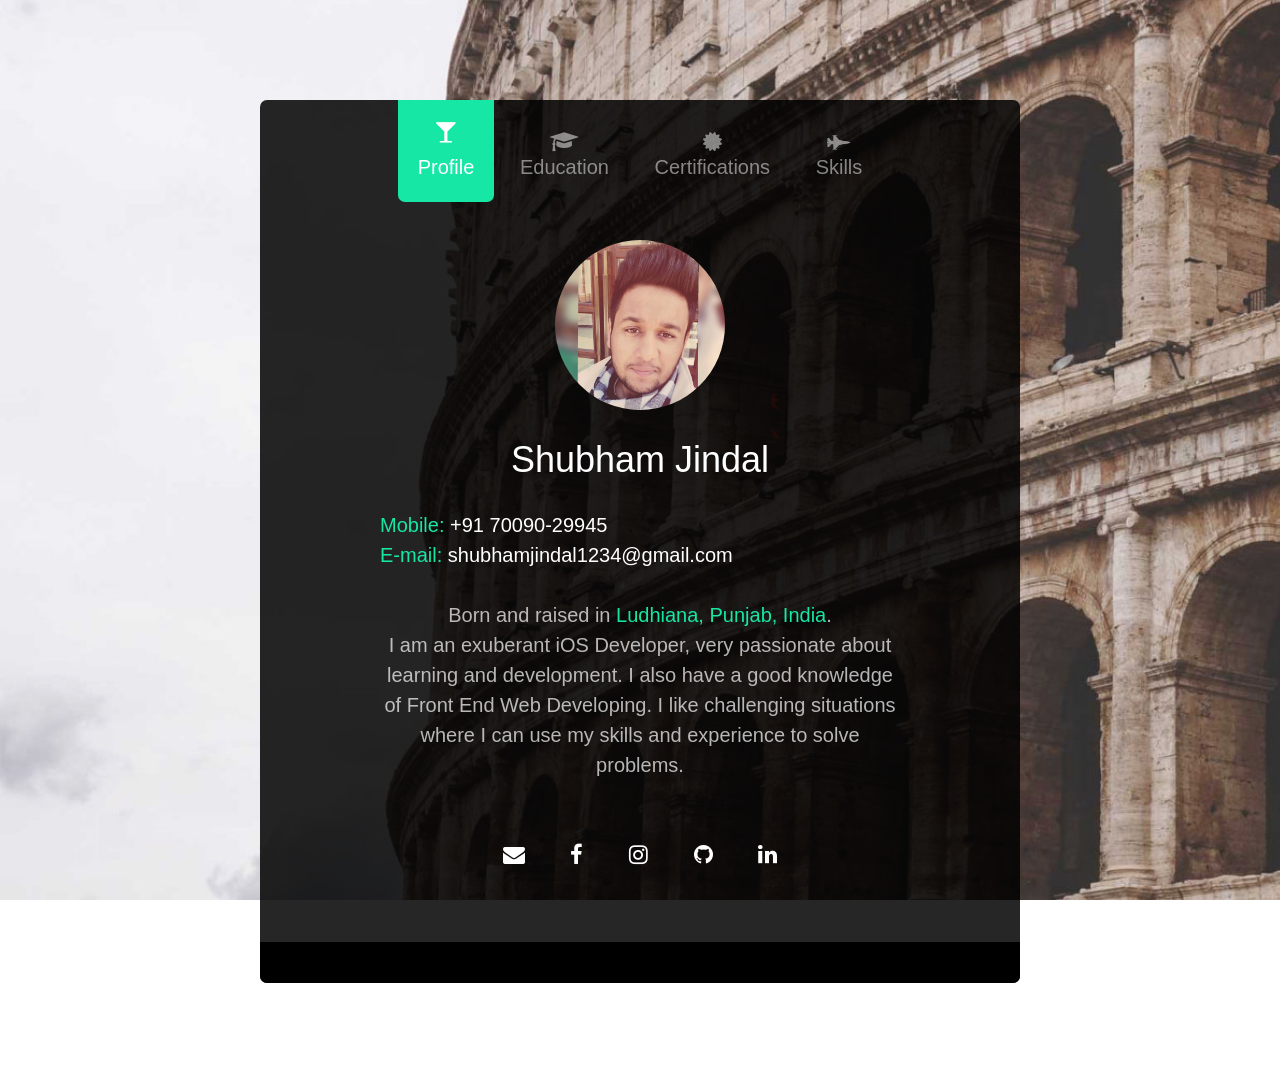
==== index.html @ 7f291a2f "resume website" ====
<!DOCTYPE html>
<!--[if lt IE 7]>      <html class="no-js lt-ie9 lt-ie8 lt-ie7"> <![endif]-->
<!--[if IE 7]>         <html class="no-js lt-ie9 lt-ie8"> <![endif]-->
<!--[if IE 8]>         <html class="no-js lt-ie9"> <![endif]-->
<!--[if gt IE 8]><!--> <html class="no-js"> <!--<![endif]-->
	<head>
	<meta charset="utf-8">
	<meta http-equiv="X-UA-Compatible" content="IE=edge">
	<title>Shubham Jindal</title>
	<meta name="viewport" content="width=device-width, initial-scale=1">
	<meta name="description" content="Free HTML5 Website Template by FreeHTML5.co" />
	<meta name="keywords" content="free html5, free template, free bootstrap, free website template, html5, css3, mobile first, responsive" />
	<meta name="author" content="FreeHTML5.co" />

  <!-- 
	//////////////////////////////////////////////////////

	FREE HTML5 TEMPLATE 
	DESIGNED & DEVELOPED by FreeHTML5.co
		
	Website: 		http://freehtml5.co/
	Email: 			info@freehtml5.co
	Twitter: 		http://twitter.com/fh5co
	Facebook: 		https://www.facebook.com/fh5co

	//////////////////////////////////////////////////////
	 -->

  	<!-- Facebook and Twitter integration -->
	<meta property="og:title" content=""/>
	<meta property="og:image" content=""/>
	<meta property="og:url" content=""/>
	<meta property="og:site_name" content=""/>
	<meta property="og:description" content=""/>
	<meta name="twitter:title" content="" />
	<meta name="twitter:image" content="" />
	<meta name="twitter:url" content="" />
	<meta name="twitter:card" content="" />

	<!-- Place favicon.ico and apple-touch-icon.png in the root directory -->
	<link rel="shortcut icon" href="favicon.ico">

	<!-- <link href='https://fonts.googleapis.com/css?family=Work+Sans:400,300,600,400italic,700' rel='stylesheet' type='text/css'> -->
	
	<!-- Animate.css -->
	<link rel="stylesheet" href="css/animate.css">
	<!-- Icomoon Icon Fonts-->
	<link rel="stylesheet" href="css/icomoon.css">
	<!-- Bootstrap  -->
	<link rel="stylesheet" href="css/bootstrap.css">
	<!-- Theme style  -->
	<link rel="stylesheet" href="css/style.css">
    <!--Icons for Programming Languages-->
    <link rel="stylesheet" href="css/devicon.min.css">

	<!-- Modernizr JS -->
	<script src="js/modernizr-2.6.2.min.js"></script>
	<!-- FOR IE9 below -->
	<!--[if lt IE 9]>
	<script src="js/respond.min.js"></script>
	<![endif]-->

	</head>
	<body style="background-image: url(images/bg_img.jpg);">
	
	<div id="fh5co-main">
		<div class="fh5co-tab-wrap">
			<ul class="fh5co-tab-menu">
				<li class="active"><a href="#" data-tab="1"><span class="icon icon-glass"></span><span class="menu-text">Profile</span></a></li>
				<li><a href="#" data-tab="2"><span class="icon icon-graduation-cap"></span><span class="menu-text">Education</span></a></li>
				<li><a href="#" data-tab="3"><span class="icon icon-certificate"></span><span class="menu-text">Certifications</span></a></li>
				<li><a href="#" data-tab="4" data-pie="yes"><span class="icon icon-fighter-jet"></span><span class="menu-text">Skills</span></a></li>
			</ul>
			<div class="fh5co-tab-content active" data-content="1">
				<div class="fh5co-content-inner text-center">
					<div class="row row-bottom-padded-sm">
						<div class="col-md-12">
							<figure>
                                <center><img src="images/profile_img.png" alt="Profile Picture" id="imgsiz" class="img-circle img-responsive" height="170" width="170"></center>
							</figure>
							<h1>Shubham Jindal</h1>
                            <p id="con"><span id="clr">Mobile:</span> +91 70090-29945<br><span id="clr">E-mail:</span> shubhamjindal1234@gmail.com</p>
							<p>Born and raised in <span id="clr">Ludhiana, Punjab, India</span>.<br>
                                I am an exuberant iOS Developer, very passionate about learning and development. I also have a good knowledge of Front End Web Developing. I like challenging situations where I can use my skills and experience to solve problems. </p>
						</div>
					</div>
                    <!--
					<div class="row">
						<div class="col-md-12 fh5co-counter">
							<div class="fh5co-number fh5co-left">10</div>
							<div class="fh5co-text">
								<h3 class="border-bottom">Years of experience in Web Design</h3>
								<p>Far far away, behind the word mountains, far from the countries.</p>
							</div>
						</div>
					</div>
-->
					<ul class="fh5co-social">
						<li><a href="mailto:shubhamjindal1234@gmail.com" target="_blank"><i class="icon-envelope"></i></a></li>
						<li><a href="#"><i class="icon-facebook"></i></a></li>
						<li><a href="https://www.instagram.com/shubham_jindal30" target="_blank"><i class="icon-instagram"></i></a></li>
						<li><a href="https://github.com/shubhamjindal30" target="_blank"><i class="icon-github"></i></a></li>
						<li><a href="https://www.linkedin.com/in/shubhamjindal30" target="_blank"><i class="icon-linkedin"></i></a></li>
					</ul>
				</div>
			</div>
			<div class="fh5co-tab-content" data-content="2">
				<div class="fh5co-content-inner">
					<div class="row">
						<div class="col-md-12">
							<br>

							<div class="fh5co-feature">
								<div class="fh5co-icon">
									<i class="icon-graduation-cap"></i>
								</div>
								<div class="fh5co-text">
                                    <h2 id="siz">2015-2019</h2>
                                    <h2 id="clr">Chitkara University</h2>
									<p id="clrr">Bachelor of Engineering in Computer Science.</p>
								</div>
							</div>

							<div class="fh5co-feature">
								<div class="fh5co-icon">
									<i class="icon-graduation-cap"></i>
								</div>
								<div class="fh5co-text">
									<h2 id="siz">2013-2015</h2>
                                    <h2 id="clr">Tagore Public School</h2>
									<p id="clrr">Class 11-12th (Non-Medical).</p>
								</div>
							</div>

							<div class="fh5co-feature">
								<div class="fh5co-icon">
									<i class="icon-graduation-cap"></i>
								</div>
								<div class="fh5co-text">
									<h2 id="siz">1999-2013</h2>
                                    <h2 id="clr">Sacred Heart Sen. Sec. School</h2>
									<p id="clrr">Upto Class 10th.</p>
								</div>
							</div>

						</div>
						
					</div>
				</div>
			</div>
			<div class="fh5co-tab-content" data-content="3">
				<div class="fh5co-content-inner">
					<div class="row">
						<div class="col-md-12">

							<p>Certifications:</p>

							<div class="fh5co-feature">
								<div class="fh5co-icon">
									<i class="icon-certificate"></i>
								</div>
								<div class="fh5co-text">
									
                                    <b><a href="http://shubhamjindal.me/Certificates/pdf/iOS-Developer.pdf" target="_blank">iOS Developer Nanodegree</a></b>
									<h2>Udacity</h2>
                                    <p id="siz">April 17, 2017</p>
                                    <p></p>
									<!--<p>Far far away, behind the word mountains, far from the countries.</p>-->
								</div>
							</div>

							<div class="fh5co-feature">
								<div class="fh5co-icon">
									<i class="icon-certificate"></i>
								</div>
								<div class="fh5co-text">
									
                                    <b><a href="http://shubhamjindal.me/Certificates/pdf/Front-End-Developer.pdf" target="_blank">Front-End Web  Developer Nanodegree</a></b>
									<h2>Udacity</h2>
                                    <p id="siz">August 21, 2017</p>
                                    <p></p>
									<!--<p>Far far away, behind the word mountains, far from the countries.</p>-->
								</div>
							</div>
                            
                            <p>Projects:</p>

							<div class="fh5co-feature">
								<div class="fh5co-icon">
									<i class="icon-list-ul"></i>
								</div>
								<div class="fh5co-text">
									<b><a href="https://github.com/shubhamjindal30/List-Maker" target="_blank">List Maker</a></b>
									<p id="proj">• An iOS application in which user can make a list of anything he wants.<br> 
• Simply click on the "+" button to add items to the list and to delete an item the user can swipe left on an item and then delete it.</p>
								</div>
							</div>
                            
                            <div class="fh5co-feature">
								<div class="fh5co-icon">
									<i class="icon-map2"></i>
								</div>
								<div class="fh5co-text">
									<b><a href="https://github.com/shubhamjindal30/Neighborhood-Map" target="_blank">Neighborhood Map</a></b>
									<p id="proj">• A project which displays my recently visited locations marked on google map.<br>
• Clicking on the location will show the name of the location and the number of likes it has received on foursquare.</p>
								</div>
							</div>

						</div>
						
					</div>
				</div>
			</div>
			<div class="fh5co-tab-content" data-content="4">
				<div class="fh5co-content-inner">
					<div class="row">
						<div class="col-md-12">
							<!--<p>Far far away, behind the word mountains, far from the countries Vokalia and Consonantia, there live the blind texts.</p>-->
						</div>
						<div class="col-md-4 col-sm-6 col-xs-12 text-center">
							<!--<div class="chart" data-percent="95"><span><strong>HTML5</strong>95%</span></div>-->
                            <div class="devicon-swift-plain-wordmark" id="swift"></div>
						</div>
						<div class="col-md-4 col-sm-6 col-xs-12 text-center">
							<!--<div class="chart" data-percent="93"><span><strong>CSS3</strong>93%</span></div>-->
                            <div class="devicon-javascript-plain" id="sizz"></div>
						</div>
						<div class="col-md-4 col-sm-6 col-xs-12 text-center">
							<!--<div class="chart" data-percent="90"><span><strong>jQuery</strong>90%</span></div>-->
                            <div class="devicon-css3-plain-wordmark colored" id="sizz"></div>
						</div>

						<div class="col-md-4 col-sm-6 col-xs-12 text-center">
							<!--<div class="chart" data-percent="89"><span><strong>PHP</strong>89%</span></div>-->
                            <div class="devicon-c-line-wordmark colored" id="sizz"></div>
						</div>
						<div class="col-md-4 col-sm-6 col-xs-12 text-center">
							<!--<div class="chart" data-percent="85"><span><strong>MySQL</strong>85%</span></div>-->
                            <div class="devicon-cplusplus-line colored" id="sizz"></div>
						</div>
						<div class="col-md-4 col-sm-6 col-xs-12 text-center">
							<!--<div class="chart" data-percent="90"><span><strong>AngularJS</strong>90%</span></div>-->
                            <div class="devicon-jquery-plain-wordmark" id="sizz"></div>
						</div>
                        <div class="col-md-4 col-sm-6 col-xs-12 text-center">
							<!--<div class="chart" data-percent="90"><span><strong>AngularJS</strong>90%</span></div>-->
                            <div class="devicon-bootstrap-plain-wordmark colored" id="sizz"></div>
						</div>
                        <div class="col-md-4 col-sm-6 col-xs-12 text-center">
							<!--<div class="chart" data-percent="90"><span><strong>AngularJS</strong>90%</span></div>-->
                            <div class="devicon-html5-plain-wordmark colored" id="sizz"></div>
						</div>
                        <div class="col-md-4 col-sm-6 col-xs-12 text-center">
							<!--<div class="chart" data-percent="90"><span><strong>AngularJS</strong>90%</span></div>-->
                            <div class="devicon-jasmine-plain-wordmark colored" id="sizz"></div>
						</div>

					</div>
				</div>
			</div>
		</div>
		<footer id="fh5co-footer">
			<div class="row">
				<div class="col-md-6 col-md-offset-3 text-center">
					<small>
                       <!-- &copy; 2018 SHUBHAM JINDAL.-->
					</small>
				</div>
			</div>
		</footer>
	</div>
	
	<!-- jQuery -->
	<script src="js/jquery.min.js"></script>
	<!-- jQuery Easing -->
	<script src="js/jquery.easing.1.3.js"></script>
	<!-- Bootstrap -->
	<script src="js/bootstrap.min.js"></script>
	<!-- Waypoints -->
	<script src="js/jquery.waypoints.min.js"></script>
	<!-- Easy PieChart -->
	<script src="js/jquery.easypiechart.min.js"></script>
	<!-- MAIN JS -->
	<script src="js/main.js"></script>

	</body>
</html>
---- css/style.css ----
@font-face {
  font-family: 'icomoon';
  src: url("../fonts/icomoon/icomoon.eot?srf3rx");
  src: url("../fonts/icomoon/icomoon.eot?srf3rx#iefix") format("embedded-opentype"), url("../fonts/icomoon/icomoon.ttf?srf3rx") format("truetype"), url("../fonts/icomoon/icomoon.woff?srf3rx") format("woff"), url("../fonts/icomoon/icomoon.svg?srf3rx#icomoon") format("svg");
  font-weight: normal;
  font-style: normal;
}
/* =======================================================
*
* 	Template Style 
*	Edit this section
*
* ======================================================= */
body {
  font-family: "Source Sans Pro", Arial, sans-serif;
  font-weight: 300;
  font-size: 20px;
  line-height: 1.5;
  color: #7f7f7f;
  color: rgba(255, 255, 255, 0.7);
  background: #fff;
  height: 100%;
  position: relative;
  background-size: cover;
  background-attachment: fixed;
  background-repeat: no-repeat;
}

#swift {
    font-size: 110px;
    align-content: center;
}

#sizz {
    align-content: center;
    font-size: 110px;
}

#clr {
    color: #17e7a4;
}

#siz {
    font-size: smaller;
}

#proj {
    font-size: smaller;
}

#clrr {
    font-size: smaller;
}

#con {
    text-align: left;
    color: white;
}

@media screen and (max-width: 768px) {
  body {
    background-position: center center;
    background-repeat: no-repeat;
  }
}

a {
  color: #17e7a4;
  -webkit-transition: 0.5s;
  -o-transition: 0.5s;
  transition: 0.5s;
}
a:hover, a:active, a:focus {
  color: #17e7a4;
  outline: none;
}

p {
  margin-bottom: 1.5em;
}

h1, h2, h3, h4, h5, h6 {
  color: #fff;
  font-family: "Source Sans Pro", Arial, sans-serif;
  font-weight: 400;
  margin: 0 0 30px 0;
}

::-webkit-selection {
  color: #fff;
  background: #17e7a4;
}

::-moz-selection {
  color: #fff;
  background: #17e7a4;
}

::selection {
  color: #fff;
  background: #17e7a4;
}

#fh5co-main {
  max-width: 760px;
  min-height: 600px;
  margin: 5em auto 5em auto;
  position: relative;
  background: rgba(0, 0, 0, 0.85);
  overflow: hidden;
  -webkit-border-radius: 7px;
  -moz-border-radius: 7px;
  -ms-border-radius: 7px;
  border-radius: 7px;
  -webkit-transition: 0.5s;
  -o-transition: 0.5s;
  transition: 0.5s;
}
@media screen and (max-width: 768px) {
  #fh5co-main {
    margin: 2em .5em 5em .5em;
  }
}

.fh5co-tab-wrap {
  position: relative;
}
.fh5co-tab-wrap .fh5co-tab-menu {
  list-style: none;
  text-align: center;
  margin-bottom: 2em;
  position: relative;
  top: -.5em;
  padding: 0;
  margin: 0;
}
@media screen and (max-width: 768px) {
  .fh5co-tab-wrap .fh5co-tab-menu {
    top: -7px;
  }
}
.fh5co-tab-wrap .fh5co-tab-menu li {
  display: -moz-inline-stack;
  display: inline-block;
  zoom: 1;
  *display: inline;
  text-align: center;
  padding: 0;
  margin: 0;
}
.fh5co-tab-wrap .fh5co-tab-menu li a {
  padding: 2em 1em 1em 1em;
  position: relative;
  color: rgba(255, 255, 255, 0.5);
  z-index: 10;
  display: -moz-inline-stack;
  display: inline-block;
  zoom: 1;
  *display: inline;
  -webkit-transition: 0.3s;
  -o-transition: 0.3s;
  transition: 0.3s;
}
.fh5co-tab-wrap .fh5co-tab-menu li a .icon {
  display: block;
  position: relative;
  font-size: 22px;
  bottom: 0;
  -webkit-transition: 0.3s;
  -o-transition: 0.3s;
  transition: 0.3s;
}
.fh5co-tab-wrap .fh5co-tab-menu li a .menu-text {
  display: block;
  -webkit-transition: 0.5s;
  -o-transition: 0.5s;
  transition: 0.5s;
}
@media screen and (max-width: 768px) {
  .fh5co-tab-wrap .fh5co-tab-menu li a .menu-text {
    display: none;
  }
}
@media screen and (max-width: 768px) {
  .fh5co-tab-wrap .fh5co-tab-menu li a {
    padding: 1em .5em .5em .5em;
  }
}
.fh5co-tab-wrap .fh5co-tab-menu li a:after {
  position: absolute;
  content: "";
  height: 0;
  background: #17e7a4;
  z-index: -1;
  top: 0;
  left: 0;
  width: 100%;
  -webkit-transition: all 0.5s cubic-bezier(0.175, 0.885, 0.32, 1.275);
  -moz-transition: all 0.5s cubic-bezier(0.175, 0.885, 0.32, 1.275);
  -ms-transition: all 0.5s cubic-bezier(0.175, 0.885, 0.32, 1.275);
  -o-transition: all 0.5s cubic-bezier(0.175, 0.885, 0.32, 1.275);
  transition: all 0.5s cubic-bezier(0.175, 0.885, 0.32, 1.275);
  -webkit-border-radius: 7px;
  -moz-border-radius: 7px;
  -ms-border-radius: 7px;
  border-radius: 7px;
}
.fh5co-tab-wrap .fh5co-tab-menu li a:hover {
  color: #fff;
  text-decoration: none;
}
.fh5co-tab-wrap .fh5co-tab-menu li a:hover .icon {
  bottom: 10px;
}
@media screen and (max-width: 768px) {
  .fh5co-tab-wrap .fh5co-tab-menu li a:hover .icon {
    bottom: 0px;
  }
}
.fh5co-tab-wrap .fh5co-tab-menu li a:hover:after {
  height: 100%;
}
.fh5co-tab-wrap .fh5co-tab-menu li.active .icon {
  bottom: 10px;
}
@media screen and (max-width: 768px) {
  .fh5co-tab-wrap .fh5co-tab-menu li.active .icon {
    bottom: 0px;
  }
}
.fh5co-tab-wrap .fh5co-tab-menu li.active > a {
  color: #fff;
  text-decoration: none;
}
.fh5co-tab-wrap .fh5co-tab-menu li.active > a:after {
  height: 100%;
}
.fh5co-tab-wrap .fh5co-tab-content {
  padding-left: 4em;
  padding-right: 4em;
  position: absolute;
  top: 0;
  opacity: 0;
  visibility: hidden;
  width: 100%;
}
@media screen and (max-width: 768px) {
  .fh5co-tab-wrap .fh5co-tab-content {
    padding-left: .5em;
    padding-right: .5em;
  }
}
.fh5co-tab-wrap .fh5co-tab-content.active {
  opacity: 1;
  visibility: visible;
}
.fh5co-tab-wrap .fh5co-tab-content .fh5co-content-inner {
  padding: 7em 2em 5em 2em;
  float: left;
  width: 100%;
  position: relative;
}
@media screen and (max-width: 768px) {
  .fh5co-tab-wrap .fh5co-tab-content .fh5co-content-inner {
    padding: 4em .5em 5em .5em;
  }
}

figure {
  margin-bottom: 1.5em;
}

.fh5co-counter .fh5co-number {
  font-size: 100px;
  color: #17e7a4;
  font-weight: 400;
  margin: 0;
  padding: 0;
  line-height: .7;
}
.fh5co-counter .fh5co-number.fh5co-left {
  float: left;
  width: 30%;
}
@media screen and (max-width: 768px) {
  .fh5co-counter .fh5co-number.fh5co-left {
    width: 100%;
    line-height: 1.2;
  }
}
.fh5co-counter .fh5co-text {
  float: right;
  text-align: left;
  width: 70%;
}
@media screen and (max-width: 768px) {
  .fh5co-counter .fh5co-text {
    width: 100%;
    text-align: center;
  }
}
.fh5co-counter .fh5co-text h3 {
  margin: 0;
  padding: 0;
  position: relative;
}
.fh5co-counter .fh5co-text h3.border-bottom:after {
  content: "";
  width: 50px;
}

.fh5co-social {
  padding: 0;
  margin: 0;
  text-align: center;
}
.fh5co-social li {
  padding: 0;
  margin: 0;
  list-style: none;
  display: -moz-inline-stack;
  display: inline-block;
  zoom: 1;
  *display: inline;
}
.fh5co-social li a {
  font-size: 22px;
  color: #fff;
  padding: 10px 20px;
  display: -moz-inline-stack;
  display: inline-block;
  zoom: 1;
  *display: inline;
  -webkit-border-radius: 7px;
  -moz-border-radius: 7px;
  -ms-border-radius: 7px;
  border-radius: 7px;
}
@media screen and (max-width: 768px) {
  .fh5co-social li a {
    padding: 10px 8px;
  }
}
.fh5co-social li a:hover {
  color: #17e7a4;
}
.fh5co-social li a:hover, .fh5co-social li a:active, .fh5co-social li a:focus {
  outline: none;
  text-decoration: none;
}

.fh5co-feature {
  text-align: left;
  width: 100%;
  float: left;
}
.fh5co-feature .fh5co-icon {
  float: left;
  width: 10%;
  display: block;
  margin-top: 5px;
}
.fh5co-feature .fh5co-icon i {
  color: #17e7a4;
  font-size: 40px;
}
.fh5co-feature .fh5co-text {
  float: right;
  width: 82%;
}
@media screen and (max-width: 768px) {
  .fh5co-feature .fh5co-text {
    width: 82%;
  }
}
@media screen and (max-width: 480px) {
  .fh5co-feature .fh5co-text {
    width: 72%;
  }
}
.fh5co-feature .fh5co-text h2, .fh5co-feature .fh5co-text h3 {
  margin: 0;
  padding: 0;
}
.fh5co-feature .fh5co-text h3 {
  font-weight: 300;
  margin-bottom: 10px;
  color: rgba(255, 255, 255, 0.8);
  font-size: 20px;
}
.fh5co-feature .fh5co-text h2 {
  font-size: 16px;
  letter-spacing: 2px;
  font-weight: bold;
  text-transform: uppercase;
}

.chart {
  width: 160px;
  height: 160px;
  margin: 0 auto 30px auto;
  position: relative;
  text-align: center;
}
.chart span {
  position: absolute;
  top: 50%;
  left: 0;
  margin-top: -30px;
  width: 100%;
}
.chart span strong {
  display: block;
}
.chart canvas {
  position: absolute;
  left: 0;
  top: 0;
}

#fh5co-footer {
  margin-top: 50px;
  background: black;
  clear: both;
  color: rgba(255, 255, 255, 0.6);
  font-size: 14px;
  position: absolute;
  bottom: 0;
  width: 100%;
  padding: 20px 20px;
  line-height: 1.2;
}
#fh5co-footer small {
  font-size: 14px;
}
#fh5co-footer .fh5co-author {
  display: block;
}
@media screen and (max-width: 768px) {
  #fh5co-footer .fh5co-author {
    display: -moz-inline-stack;
    display: inline-block;
    zoom: 1;
    *display: inline;
  }
}

@media screen and (max-width: 480px) {
  .col-xxs-12 {
    float: none;
    width: 100%;
  }
}

.row-bottom-padded-lg {
  padding-bottom: 7em;
}
@media screen and (max-width: 768px) {
  .row-bottom-padded-lg {
    padding-bottom: 1em;
  }
}

.row-bottom-padded-md {
  padding-bottom: 4em;
}
@media screen and (max-width: 768px) {
  .row-bottom-padded-md {
    padding-bottom: 1em;
  }
}

.row-bottom-padded-sm {
  padding-bottom: 1em;
}
@media screen and (max-width: 768px) {
  .row-bottom-padded-sm {
    padding-bottom: 1em;
  }
}

/*# sourceMappingURL=style.css.map */
---- css/devicon.min.css ----
@font-face{font-family:devicon;src:url(fonts/devicon.eot?-hdf3wh);src:url(fonts/devicon.eot?#iefix-hdf3wh) format('embedded-opentype'),url(fonts/devicon.woff?-hdf3wh) format('woff'),url(fonts/devicon.ttf?-hdf3wh) format('truetype'),url(fonts/devicon.svg?-hdf3wh#devicon) format('svg');font-weight:400;font-style:normal}[class*=" devicon-"],[class^=devicon-]{font-family:devicon;speak:none;font-style:normal;font-weight:400;font-variant:normal;text-transform:none;line-height:1;-webkit-font-smoothing:antialiased;-moz-osx-font-smoothing:grayscale}.devicon-sketch-line-wordmark:before{content:"\e94c"}.devicon-sketch-line:before{content:"\e94d"}.devicon-npm-original-wordmark:before{content:"\e952"}.devicon-ionic-original-wordmark:before{content:"\e953"}.devicon-ionic-original:before{content:"\e954"}.devicon-ember-original-wordmark:before{content:"\e955"}.devicon-electron-original-wordmark:before{content:"\e956"}.devicon-electron-original:before{content:"\e957"}.devicon-vagrant-plain-wordmark:before{content:"\e94e"}.devicon-vagrant-plain:before{content:"\e94f"}.devicon-yarn-plain-wordmark:before{content:"\e950"}.devicon-yarn-plain:before{content:"\e951"}.devicon-handlebars-plain-wordmark:before{content:"\e94a"}.devicon-handlebars-plain:before{content:"\e94b"}.devicon-couchdb-plain-wordmark:before{content:"\e948"}.devicon-couchdb-plain:before{content:"\e949"}.devicon-behance-plain-wordmark:before{content:"\e943"}.devicon-behance-plain:before{content:"\e945"}.devicon-linkedin-plain-wordmark:before{content:"\e946"}.devicon-linkedin-plain:before{content:"\e947"}.devicon-ceylon-plain-wordmark:before{content:"\e943"}.devicon-ceylon-plain:before{content:"\e944"}.devicon-elm-plain-wordmark:before{content:"\e941"}.devicon-elm-plain:before{content:"\e942"}.devicon-cakephp-plain-wordmark:before{content:"\e93f"}.devicon-cakephp-plain:before{content:"\e940"}.devicon-stylus-original:before{content:"\e93e"}.devicon-express-original-wordmark:before{content:"\e93c"}.devicon-express-original:before{content:"\e93d"}.devicon-devicon-plain-wordmark:before{content:"\e93a"}.devicon-devicon-plain:before{content:"\e93b"}.devicon-intellij-plain-wordmark:before{content:"\e932"}.devicon-intellij-plain:before{content:"\e933"}.devicon-pycharm-plain-wordmark:before{content:"\e934"}.devicon-pycharm-plain:before{content:"\e935"}.devicon-rubymine-plain-wordmark:before{content:"\e936"}.devicon-rubymine-plain:before{content:"\e937"}.devicon-webstorm-plain-wordmark:before{content:"\e938"}.devicon-webstorm-plain:before{content:"\e939"}.devicon-tomcat-line-wordmark:before{content:"\e92c"}.devicon-tomcat-line:before{content:"\e92d"}.devicon-vuejs-line-wordmark:before{content:"\e92e"}.devicon-vuejs-line:before{content:"\e92f"}.devicon-vuejs-plain-wordmark:before{content:"\e930"}.devicon-vuejs-plain:before{content:"\e931"}.devicon-swift-plain-wordmark:before{content:"\e92a"}.devicon-swift-plain:before{content:"\e92b"}.devicon-webpack-plain-wordmark:before{content:"\e928"}.devicon-webpack-plain:before{content:"\e929"}.devicon-visualstudio-plain-wordmark:before{content:"\e926"}.devicon-visualstudio-plain:before{content:"\e927"}.devicon-slack-plain-wordmark:before{content:"\e924"}.devicon-slack-plain:before{content:"\e925"}.devicon-facebook-original:before,.devicon-facebook-plain:before{content:"\e91c"}.devicon-typescript-original:before,.devicon-typescript-plain:before{content:"\e920"}.devicon-babel-original:before,.devicon-babel-plain:before{content:"\e921"}.devicon-mocha-plain:before{content:"\e919"}.devicon-jasmine-plain-wordmark:before{content:"\e91b"}.devicon-jasmine-plain:before{content:"\e91a"}.devicon-gatling-plain-wordmark:before{content:"\e918"}.devicon-gatling-plain:before{content:"\e917"}.devicon-ssh-original-wordmark:before,.devicon-ssh-plain-wordmark:before{content:"\e916"}.devicon-ssh-original:before,.devicon-ssh-plain:before{content:"\e915"}.devicon-sourcetree-original-wordmark:before,.devicon-sourcetree-plain-wordmark:before{content:"\e914"}.devicon-sourcetree-original:before,.devicon-sourcetree-plain:before{content:"\e913"}.devicon-phpstorm-plain-wordmark:before{content:"\e912"}.devicon-phpstorm-plain:before{content:"\e911"}.devicon-protractor-plain-wordmark:before{content:"\e901"}.devicon-protractor-plain:before{content:"\e900"}.devicon-gradle-plain-wordmark:before{content:"\e8f1"}.devicon-gradle-plain:before{content:"\e902"}.devicon-cucumber-plain-wordmark:before{content:"\e905"}.devicon-cucumber-plain:before{content:"\e904"}.devicon-jeet-plain-wordmark:before{content:"\e906"}.devicon-jeet-plain:before{content:"\e903"}.devicon-gitlab-plain-wordmark:before{content:"\e908"}.devicon-gitlab-plain:before{content:"\e907"}.devicon-github-original-wordmark:before,.devicon-github-plain-wordmark:before{content:"\e90a"}.devicon-github-original:before,.devicon-github-plain:before{content:"\e909"}.devicon-d3js-plain:before{content:"\e90c"}.devicon-confluence-original-wordmark:before,.devicon-confluence-plain-wordmark:before{content:"\e90e"}.devicon-confluence-original:before,.devicon-confluence-plain:before{content:"\e90d"}.devicon-bitbucket-original-wordmark:before,.devicon-bitbucket-plain-wordmark:before{content:"\e910"}.devicon-bitbucket-original:before,.devicon-bitbucket-plain:before{content:"\e90f"}.devicon-safari-line-wordmark:before{content:"\e632"}.devicon-safari-line:before{content:"\e63a"}.devicon-safari-plain-wordmark:before{content:"\e63b"}.devicon-safari-plain:before{content:"\e63c"}.devicon-jetbrains-line-wordmark:before,.devicon-jetbrains-line:before,.devicon-jetbrains-plain-wordmark:before,.devicon-jetbrains-plain:before{content:"\e63d"}.devicon-django-line-wordmark:before,.devicon-django-line:before{content:"\e63e"}.devicon-django-plain-wordmark:before,.devicon-django-plain:before{content:"\e63f"}.devicon-gimp-plain:before{content:"\e633"}.devicon-redhat-plain-wordmark:before{content:"\e62a"}.devicon-redhat-plain:before{content:"\e62b"}.devicon-cplusplus-line-wordmark:before,.devicon-cplusplus-line:before{content:"\e634"}.devicon-cplusplus-plain-wordmark:before,.devicon-cplusplus-plain:before{content:"\e635"}.devicon-csharp-line-wordmark:before,.devicon-csharp-line:before{content:"\e636"}.devicon-csharp-plain-wordmark:before,.devicon-csharp-plain:before{content:"\e637"}.devicon-c-line-wordmark:before,.devicon-c-line:before{content:"\e638"}.devicon-c-plain-wordmark:before,.devicon-c-plain:before{content:"\e639"}.devicon-nodewebkit-line-wordmark:before{content:"\e611"}.devicon-nodewebkit-line:before{content:"\e612"}.devicon-nodewebkit-plain-wordmark:before{content:"\e613"}.devicon-nodewebkit-plain:before{content:"\e614"}.devicon-nginx-original-wordmark:before,.devicon-nginx-original:before,.devicon-nginx-plain-wordmark:before,.devicon-nginx-plain:before{content:"\e615"}.devicon-erlang-plain-wordmark:before{content:"\e616"}.devicon-erlang-plain:before{content:"\e617"}.devicon-doctrine-line-wordmark:before{content:"\e618"}.devicon-doctrine-line:before{content:"\e619"}.devicon-doctrine-plain-wordmark:before{content:"\e61a"}.devicon-doctrine-plain:before{content:"\e625"}.devicon-apache-line-wordmark:before{content:"\e626"}.devicon-apache-line:before{content:"\e627"}.devicon-apache-plain-wordmark:before{content:"\e628"}.devicon-apache-plain:before{content:"\e629"}.devicon-go-line:before{content:"\e610"}.devicon-redis-plain-wordmark:before{content:"\e606"}.devicon-redis-plain:before{content:"\e607"}.devicon-meteor-plain-wordmark:before{content:"\e608"}.devicon-meteor-plain:before{content:"\e609"}.devicon-heroku-line-wordmark:before,.devicon-heroku-original-wordmark:before{content:"\e60a"}.devicon-heroku-line:before,.devicon-heroku-original:before{content:"\e60b"}.devicon-heroku-plain-wordmark:before{content:"\e60c"}.devicon-heroku-plain:before{content:"\e60f"}.devicon-go-plain:before{content:"\e61b"}.devicon-docker-plain-wordmark:before{content:"\e61e"}.devicon-docker-plain:before{content:"\e61f"}.devicon-amazonwebservices-original:before,.devicon-amazonwebservices-plain:before{content:"\e603"}.devicon-amazonwebservices-plain-wordmark:before{content:"\e604"}.devicon-android-plain-wordmark:before{content:"\e60d"}.devicon-android-plain:before{content:"\e60e"}.devicon-angularjs-plain-wordmark:before{content:"\e61c"}.devicon-angularjs-plain:before{content:"\e61d"}.devicon-appcelerator-original:before,.devicon-appcelerator-plain:before{content:"\e620"}.devicon-appcelerator-plain-wordmark:before{content:"\e621"}.devicon-apple-original:before,.devicon-apple-plain:before{content:"\e622"}.devicon-atom-original-wordmark:before,.devicon-atom-plain-wordmark:before{content:"\e623"}.devicon-atom-original:before,.devicon-atom-plain:before{content:"\e624"}.devicon-backbonejs-plain-wordmark:before{content:"\e62c"}.devicon-backbonejs-plain:before{content:"\e62d"}.devicon-bootstrap-plain-wordmark:before{content:"\e62e"}.devicon-bootstrap-plain:before{content:"\e62f"}.devicon-bower-line-wordmark:before{content:"\e630"}.devicon-bower-line:before{content:"\e631"}.devicon-bower-plain-wordmark:before{content:"\e64e"}.devicon-bower-plain:before{content:"\e64f"}.devicon-chrome-plain-wordmark:before{content:"\e665"}.devicon-chrome-plain:before{content:"\e666"}.devicon-codeigniter-plain-wordmark:before{content:"\e667"}.devicon-codeigniter-plain:before{content:"\e668"}.devicon-coffeescript-original-wordmark:before,.devicon-coffeescript-plain-wordmark:before{content:"\e669"}.devicon-coffeescript-original:before,.devicon-coffeescript-plain:before{content:"\e66a"}.devicon-css3-plain-wordmark:before{content:"\e678"}.devicon-css3-plain:before{content:"\e679"}.devicon-debian-plain-wordmark:before{content:"\e67e"}.devicon-debian-plain:before{content:"\e67f"}.devicon-dot-net-plain-wordmark:before{content:"\e6d3"}.devicon-dot-net-plain:before{content:"\e6d4"}.devicon-drupal-plain-wordmark:before{content:"\e6e2"}.devicon-drupal-plain:before{content:"\e6e3"}.devicon-firefox-plain-wordmark:before{content:"\e75d"}.devicon-firefox-plain:before{content:"\e75e"}.devicon-foundation-plain-wordmark:before{content:"\e7a2"}.devicon-foundation-plain:before{content:"\e7a3"}.devicon-git-plain-wordmark:before{content:"\e7a7"}.devicon-git-plain:before{content:"\e7a8"}.devicon-google-original-wordmark:before,.devicon-google-plain-wordmark:before{content:"\e91d"}.devicon-google-original:before,.devicon-google-plain:before{content:"\e91e"}.devicon-grunt-line-wordmark:before{content:"\e7a9"}.devicon-grunt-line:before{content:"\e7aa"}.devicon-grunt-plain-wordmark:before{content:"\e7ea"}.devicon-grunt-plain:before{content:"\e7eb"}.devicon-gulp-plain:before{content:"\e7ec"}.devicon-html5-plain-wordmark:before{content:"\e7f6"}.devicon-html5-plain:before{content:"\e7f7"}.devicon-ie10-original:before,.devicon-ie10-plain:before{content:"\e7f8"}.devicon-illustrator-line:before{content:"\e7f9"}.devicon-illustrator-plain:before{content:"\e7fa"}.devicon-inkscape-plain-wordmark:before{content:"\e834"}.devicon-inkscape-plain:before{content:"\e835"}.devicon-java-plain-wordmark:before{content:"\e841"}.devicon-java-plain:before{content:"\e842"}.devicon-javascript-plain:before{content:"\e845"}.devicon-jquery-plain-wordmark:before{content:"\e849"}.devicon-jquery-plain:before{content:"\e84a"}.devicon-krakenjs-plain-wordmark:before{content:"\e84f"}.devicon-krakenjs-plain:before{content:"\e850"}.devicon-laravel-plain-wordmark:before{content:"\e851"}.devicon-laravel-plain:before{content:"\e852"}.devicon-less-plain-wordmark:before{content:"\e853"}.devicon-linux-plain:before{content:"\eb1c"}.devicon-mongodb-plain-wordmark:before{content:"\eb43"}.devicon-mongodb-plain:before{content:"\eb44"}.devicon-moodle-plain-wordmark:before{content:"\eb5a"}.devicon-moodle-plain:before{content:"\eb5b"}.devicon-mysql-plain-wordmark:before{content:"\eb60"}.devicon-mysql-plain:before{content:"\eb61"}.devicon-nodejs-plain-wordmark:before{content:"\eb69"}.devicon-nodejs-plain:before{content:"\eb6a"}.devicon-oracle-original:before,.devicon-oracle-plain:before{content:"\eb6b"}.devicon-photoshop-line:before{content:"\eb6c"}.devicon-photoshop-plain:before{content:"\eb6d"}.devicon-php-plain:before{content:"\eb71"}.devicon-postgresql-plain-wordmark:before{content:"\eb7c"}.devicon-postgresql-plain:before{content:"\eb7d"}.devicon-python-plain-wordmark:before{content:"\eb88"}.devicon-python-plain:before{content:"\eb89"}.devicon-rails-plain-wordmark:before{content:"\eba2"}.devicon-rails-plain:before{content:"\eba3"}.devicon-react-original-wordmark:before,.devicon-react-plain-wordmark:before{content:"\e600"}.devicon-react-original:before,.devicon-react-plain:before{content:"\e601"}.devicon-ruby-plain-wordmark:before{content:"\ebc9"}.devicon-ruby-plain:before{content:"\ebca"}.devicon-sass-original:before,.devicon-sass-plain:before{content:"\ebcb"}.devicon-sequelize-original-wordmark:before,.devicon-sequelize-plain-wordmark:before{content:"\e922"}.devicon-sequelize-original:before,.devicon-sequelize-plain:before{content:"\e923"}.devicon-symfony-original-wordmark:before,.devicon-symfony-plain-wordmark:before{content:"\e602"}.devicon-symfony-original:before,.devicon-symfony-plain:before{content:"\e605"}.devicon-travis-plain-wordmark:before{content:"\ebcc"}.devicon-travis-plain:before{content:"\ebcd"}.devicon-trello-plain-wordmark:before{content:"\ebce"}.devicon-trello-plain:before{content:"\ebcf"}.devicon-twitter-original:before,.devicon-twitter-plain:before{content:"\e91f"}.devicon-ubuntu-plain-wordmark:before{content:"\ebd0"}.devicon-ubuntu-plain:before{content:"\ebd1"}.devicon-vim-plain:before{content:"\ebf3"}.devicon-windows8-original-wordmark:before,.devicon-windows8-plain-wordmark:before{content:"\ebf4"}.devicon-windows8-original:before,.devicon-windows8-plain:before{content:"\ebf5"}.devicon-wordpress-plain-wordmark:before{content:"\ebfd"}.devicon-wordpress-plain:before{content:"\ebfe"}.devicon-yii-plain-wordmark:before{content:"\ec01"}.devicon-yii-plain:before{content:"\ec02"}.devicon-zend-plain-wordmark:before{content:"\ec03"}.devicon-zend-plain:before{content:"\ec04"}.devicon-sketch-line-wordmark.colored,.devicon-sketch-line.colored{color:#fdad00}.devicon-npm-original-wordmark.colored{color:#cb3837}.devicon-ionic-original-wordmark.colored,.devicon-ionic-original.colored{color:#4e8ef7}.devicon-ember-original-wordmark.colored{color:#dd3f24}.devicon-electron-original-wordmark.colored,.devicon-electron-original.colored{color:#47848f}.devicon-vagrant-plain-wordmark.colored,.devicon-vagrant-plain.colored{color:#127eff}.devicon-yarn-plain-wordmark.colored,.devicon-yarn-plain.colored{color:#2c8ebb}.devicon-handlebars-plain-wordmark.colored,.devicon-handlebars-plain.colored{color:#000}.devicon-couchdb-plain-wordmark.colored,.devicon-couchdb-plain.colored{color:#e42528}.devicon-behance-plain-wordmark.colored,.devicon-behance-plain.colored{color:#0071e0}.devicon-linkedin-plain-wordmark.colored,.devicon-linkedin-plain.colored{color:#0076b2}.devicon-ceylon-plain-wordmark.colored,.devicon-ceylon-plain.colored{color:#AB710A}.devicon-elm-plain-wordmark.colored,.devicon-elm-plain.colored{color:#34495E}.devicon-cakephp-plain-wordmark.colored,.devicon-cakephp-plain.colored{color:#D43D44}.devicon-stylus-original.colored{color:#333}.devicon-express-original-wordmark.colored,.devicon-express-original.colored{color:#444}.devicon-devicon-plain-wordmark.colored,.devicon-devicon-plain.colored{color:#60BE86}.devicon-intellij-plain-wordmark.colored,.devicon-intellij-plain.colored{color:#136BA2}.devicon-pycharm-plain-wordmark.colored,.devicon-pycharm-plain.colored{color:#4D8548}.devicon-rubymine-plain-wordmark.colored,.devicon-rubymine-plain.colored{color:#C12C4C}.devicon-webstorm-plain-wordmark.colored,.devicon-webstorm-plain.colored{color:#2788B5}.devicon-tomcat-line-wordmark.colored,.devicon-tomcat-line.colored{color:#D1A41A}.devicon-vuejs-line-wordmark.colored,.devicon-vuejs-line.colored,.devicon-vuejs-plain-wordmark.colored,.devicon-vuejs-plain.colored{color:#41B883}.devicon-swift-plain-wordmark.colored,.devicon-swift-plain.colored{color:#F05138}.devicon-webpack-plain-wordmark.colored,.devicon-webpack-plain.colored{color:#1C78C0}.devicon-visualstudio-plain-wordmark.colored,.devicon-visualstudio-plain.colored{color:#68217A}.devicon-slack-plain-wordmark.colored,.devicon-slack-plain.colored{color:#2D333A}.devicon-gatling-plain-wordmark.colored,.devicon-gatling-plain.colored{color:#E77500}.devicon-ssh-original-wordmark.colored,.devicon-ssh-original.colored,.devicon-ssh-plain-wordmark.colored,.devicon-ssh-plain.colored{color:#231F20}.devicon-sourcetree-original-wordmark.colored,.devicon-sourcetree-original.colored,.devicon-sourcetree-plain-wordmark.colored,.devicon-sourcetree-plain.colored{color:#205081}.devicon-phpstorm-plain-wordmark.colored,.devicon-phpstorm-plain.colored{color:#5058A6}.devicon-protractor-plain-wordmark.colored,.devicon-protractor-plain.colored{color:#b7111d}.devicon-cucumber-plain-wordmark.colored,.devicon-cucumber-plain.colored{color:#00a818}.devicon-gradle-plain-wordmark.colored,.devicon-gradle-plain.colored{color:#02303a}.devicon-jeet-plain-wordmark.colored,.devicon-jeet-plain.colored{color:#FF664A}.devicon-gitlab-plain-wordmark.colored,.devicon-gitlab-plain.colored{color:#E24329}.devicon-github-original-wordmark.colored,.devicon-github-original.colored,.devicon-github-plain-wordmark.colored,.devicon-github-plain.colored{color:#181616}.devicon-d3js-plain.colored{color:#f7974e}.devicon-bitbucket-original-wordmark.colored,.devicon-bitbucket-original.colored,.devicon-bitbucket-plain-wordmark.colored,.devicon-bitbucket-plain.colored,.devicon-confluence-original-wordmark.colored,.devicon-confluence-original.colored,.devicon-confluence-plain-wordmark.colored,.devicon-confluence-plain.colored{color:#205081}.devicon-amazonwebservices-original.colored,.devicon-amazonwebservices-plain-wordmark.colored,.devicon-amazonwebservices-plain.colored{color:#F7A80D}.devicon-android-plain-wordmark.colored,.devicon-android-plain.colored{color:#A4C439}.devicon-angularjs-plain-wordmark.colored,.devicon-angularjs-plain.colored{color:#c4473a}.devicon-apache-line-wordmark.colored,.devicon-apache-line.colored,.devicon-apache-plain-wordmark.colored,.devicon-apache-plain.colored{color:#303284}.devicon-appcelerator-original.colored,.devicon-appcelerator-plain-wordmark.colored,.devicon-appcelerator-plain.colored{color:#ac162c}.devicon-apple-original.colored,.devicon-apple-plain.colored{color:#000}.devicon-atom-original-wordmark.colored,.devicon-atom-original.colored,.devicon-atom-plain-wordmark.colored,.devicon-atom-plain.colored{color:#67595D}.devicon-babel-original.colored,.devicon-babel-plain.colored{color:#f9dc3e}.devicon-backbonejs-plain-wordmark.colored,.devicon-backbonejs-plain.colored{color:#002A41}.devicon-bootstrap-plain-wordmark.colored,.devicon-bootstrap-plain.colored{color:#59407f}.devicon-bower-line-wordmark.colored,.devicon-bower-line.colored,.devicon-bower-plain-wordmark.colored,.devicon-bower-plain.colored{color:#ef5734}.devicon-c-line-wordmark.colored,.devicon-c-line.colored,.devicon-c-plain-wordmark.colored,.devicon-c-plain.colored{color:#03599c}.devicon-chrome-plain-wordmark.colored,.devicon-chrome-plain.colored{color:#ce4e4e}.devicon-codeigniter-plain-wordmark.colored,.devicon-codeigniter-plain.colored{color:#ee4323}.devicon-coffeescript-original-wordmark.colored,.devicon-coffeescript-original.colored,.devicon-coffeescript-plain-wordmark.colored,.devicon-coffeescript-plain.colored{color:#28334c}.devicon-cplusplus-line-wordmark.colored,.devicon-cplusplus-line.colored,.devicon-cplusplus-plain-wordmark.colored,.devicon-cplusplus-plain.colored{color:#9c033a}.devicon-csharp-line-wordmark.colored,.devicon-csharp-line.colored,.devicon-csharp-plain-wordmark.colored,.devicon-csharp-plain.colored{color:#68217a}.devicon-css3-plain-wordmark.colored,.devicon-css3-plain.colored{color:#3d8fc6}.devicon-debian-plain-wordmark.colored,.devicon-debian-plain.colored{color:#A80030}.devicon-django-line-wordmark.colored,.devicon-django-line.colored,.devicon-django-plain-wordmark.colored,.devicon-django-plain.colored{color:#003A2B}.devicon-docker-plain-wordmark.colored,.devicon-docker-plain.colored{color:#019bc6}.devicon-doctrine-line-wordmark.colored,.devicon-doctrine-line.colored,.devicon-doctrine-plain-wordmark.colored,.devicon-doctrine-plain.colored{color:#f56d39}.devicon-dot-net-plain-wordmark.colored,.devicon-dot-net-plain.colored{color:#1384c8}.devicon-drupal-plain-wordmark.colored,.devicon-drupal-plain.colored{color:#0073BA}.devicon-erlang-plain-wordmark.colored,.devicon-erlang-plain.colored{color:#a90533}.devicon-facebook-original.colored,.devicon-facebook-plain.colored{color:#3d5a98}.devicon-firefox-plain-wordmark.colored,.devicon-firefox-plain.colored{color:#DD732A}.devicon-foundation-plain-wordmark.colored,.devicon-foundation-plain.colored{color:#008cba}.devicon-gimp-plain-wordmark.colored,.devicon-gimp-plain.colored{color:#716955}.devicon-git-plain-wordmark.colored,.devicon-git-plain.colored{color:#f34f29}.devicon-go-line.colored,.devicon-go-plain.colored{color:#000}.devicon-google-original-wordmark.colored,.devicon-google-original.colored,.devicon-google-plain-wordmark.colored,.devicon-google-plain.colored{color:#587dbd}.devicon-grunt-line-wordmark.colored,.devicon-grunt-line.colored,.devicon-grunt-plain-wordmark.colored,.devicon-grunt-plain.colored{color:#fcaa1a}.devicon-gulp-plain.colored{color:#eb4a4b}.devicon-heroku-line-wordmark.colored,.devicon-heroku-line.colored,.devicon-heroku-original-wordmark.colored,.devicon-heroku-original.colored,.devicon-heroku-plain-wordmark.colored,.devicon-heroku-plain.colored{color:#6762a6}.devicon-html5-plain-wordmark.colored,.devicon-html5-plain.colored{color:#e54d26}.devicon-ie10-original.colored,.devicon-ie10-plain.colored{color:#1EBBEE}.devicon-illustrator-line.colored,.devicon-illustrator-plain.colored{color:#faa625}.devicon-inkscape-plain-wordmark.colored,.devicon-inkscape-plain.colored{color:#000}.devicon-java-plain-wordmark.colored,.devicon-java-plain.colored{color:#EA2D2E}.devicon-jasmine-plain-wordmark.colored,.devicon-jasmine-plain.colored{color:#8a4182}.devicon-javascript-plain.colored{color:#f0db4f}.devicon-jetbrains-line-wordmark.colored,.devicon-jetbrains-line.colored,.devicon-jetbrains-plain-wordmark.colored,.devicon-jetbrains-plain.colored{color:#F68B1F}.devicon-jquery-plain-wordmark.colored,.devicon-jquery-plain.colored{color:#0769ad}.devicon-krakenjs-plain-wordmark.colored,.devicon-krakenjs-plain.colored{color:#0081C2}.devicon-laravel-plain-wordmark.colored,.devicon-laravel-plain.colored{color:#fd4f31}.devicon-less-plain-wordmark.colored{color:#2a4d80}.devicon-linux-plain.colored{color:#000}.devicon-meteor-plain-wordmark.colored,.devicon-meteor-plain.colored{color:#df5052}.devicon-mocha-plain.colored{color:#8d6748}.devicon-mongodb-plain-wordmark.colored,.devicon-mongodb-plain.colored{color:#4FAA41}.devicon-moodle-plain-wordmark.colored,.devicon-moodle-plain.colored{color:#F7931E}.devicon-mysql-plain-wordmark.colored,.devicon-mysql-plain.colored{color:#00618a}.devicon-nginx-original-wordmark.colored,.devicon-nginx-original.colored,.devicon-nginx-plain-wordmark.colored,.devicon-nginx-plain.colored{color:#090}.devicon-nodejs-plain-wordmark.colored,.devicon-nodejs-plain.colored{color:#83CD29}.devicon-nodewebkit-line-wordmark.colored,.devicon-nodewebkit-line.colored,.devicon-nodewebkit-plain-wordmark.colored,.devicon-nodewebkit-plain.colored{color:#3d3b47}.devicon-oracle-original.colored,.devicon-oracle-plain-wordmark.colored,.devicon-oracle-plain.colored{color:#EA1B22}.devicon-photoshop-line.colored,.devicon-photoshop-plain.colored{color:#80b5e2}.devicon-php-plain.colored{color:#6181b6}.devicon-postgresql-plain-wordmark.colored,.devicon-postgresql-plain.colored{color:#336791}.devicon-python-plain-wordmark.colored,.devicon-python-plain.colored{color:#ffd845}.devicon-rails-plain-wordmark.colored,.devicon-rails-plain.colored{color:#a62c46}.devicon-ruby-plain-wordmark.colored,.devicon-ruby-plain.colored{color:#d91404}.devicon-safari-line-wordmark.colored,.devicon-safari-line.colored,.devicon-safari-plain-wordmark.colored,.devicon-safari-plain.colored{color:#1B88CA}.devicon-react-original-wordmark.colored,.devicon-react-original.colored,.devicon-react-plain-wordmark.colored,.devicon-react-plain.colored{color:#61dafb}.devicon-redhat-original-wordmark.colored,.devicon-redhat-original.colored,.devicon-redhat-plain-wordmark.colored,.devicon-redhat-plain.colored{color:#e93442}.devicon-redis-plain-wordmark.colored,.devicon-redis-plain.colored{color:#d82c20}.devicon-sass-original.colored,.devicon-sass-plain-wordmark.colored,.devicon-sass-plain.colored{color:#c69}.devicon-sequelize-original-wordmark.colored,.devicon-sequelize-original.colored,.devicon-sequelize-plain-wordmark.colored,.devicon-sequelize-plain.colored{color:#3b4b72}.devicon-symfony-original-wordmark.colored,.devicon-symfony-original.colored,.devicon-symfony-plain-wordmark.colored,.devicon-symfony-plain.colored{color:#1A171B}.devicon-travis-plain-wordmark.colored,.devicon-travis-plain.colored{color:#bb2031}.devicon-trello-plain-wordmark.colored,.devicon-trello-plain.colored{color:#23719f}.devicon-twitter-original.colored,.devicon-twitter-plain.colored{color:#1da1f2}.devicon-typescript-original.colored,.devicon-typescript-plain.colored{color:#007acc}.devicon-ubuntu-plain-wordmark.colored,.devicon-ubuntu-plain.colored{color:#dd4814}.devicon-vim-plain.colored{color:#179a33}.devicon-windows8-original-wordmark.colored,.devicon-windows8-original.colored,.devicon-windows8-plain-wordmark.colored,.devicon-windows8-plain.colored{color:#00adef}.devicon-wordpress-plain-wordmark.colored,.devicon-wordpress-plain.colored{color:#494949}.devicon-yii-plain-wordmark.colored,.devicon-yii-plain.colored{color:#0073bb}.devicon-zend-plain-wordmark.colored,.devicon-zend-plain.colored{color:#68b604}
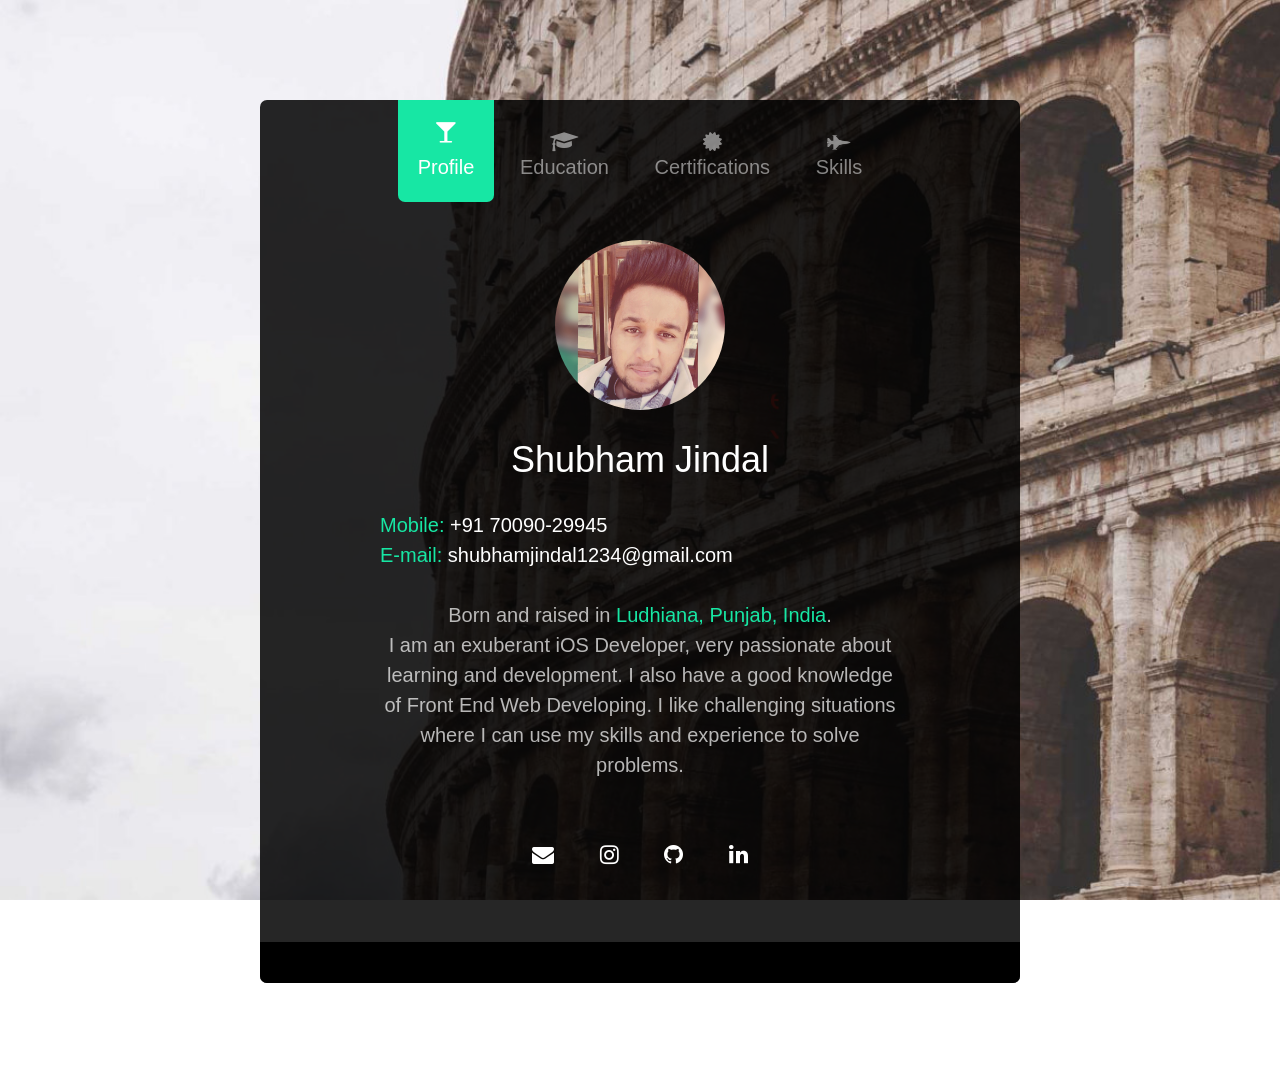
==== commit 520aa5ea: "minor change" ====
--- a/index.html
+++ b/index.html
@@ -98,7 +98,7 @@
 -->
 					<ul class="fh5co-social">
 						<li><a href="mailto:shubhamjindal1234@gmail.com" target="_blank"><i class="icon-envelope"></i></a></li>
-						<li><a href="#"><i class="icon-facebook"></i></a></li>
+						<!--<li><a href="#"><i class="icon-facebook"></i></a></li>-->
 						<li><a href="https://www.instagram.com/shubham_jindal30" target="_blank"><i class="icon-instagram"></i></a></li>
 						<li><a href="https://github.com/shubhamjindal30" target="_blank"><i class="icon-github"></i></a></li>
 						<li><a href="https://www.linkedin.com/in/shubhamjindal30" target="_blank"><i class="icon-linkedin"></i></a></li>
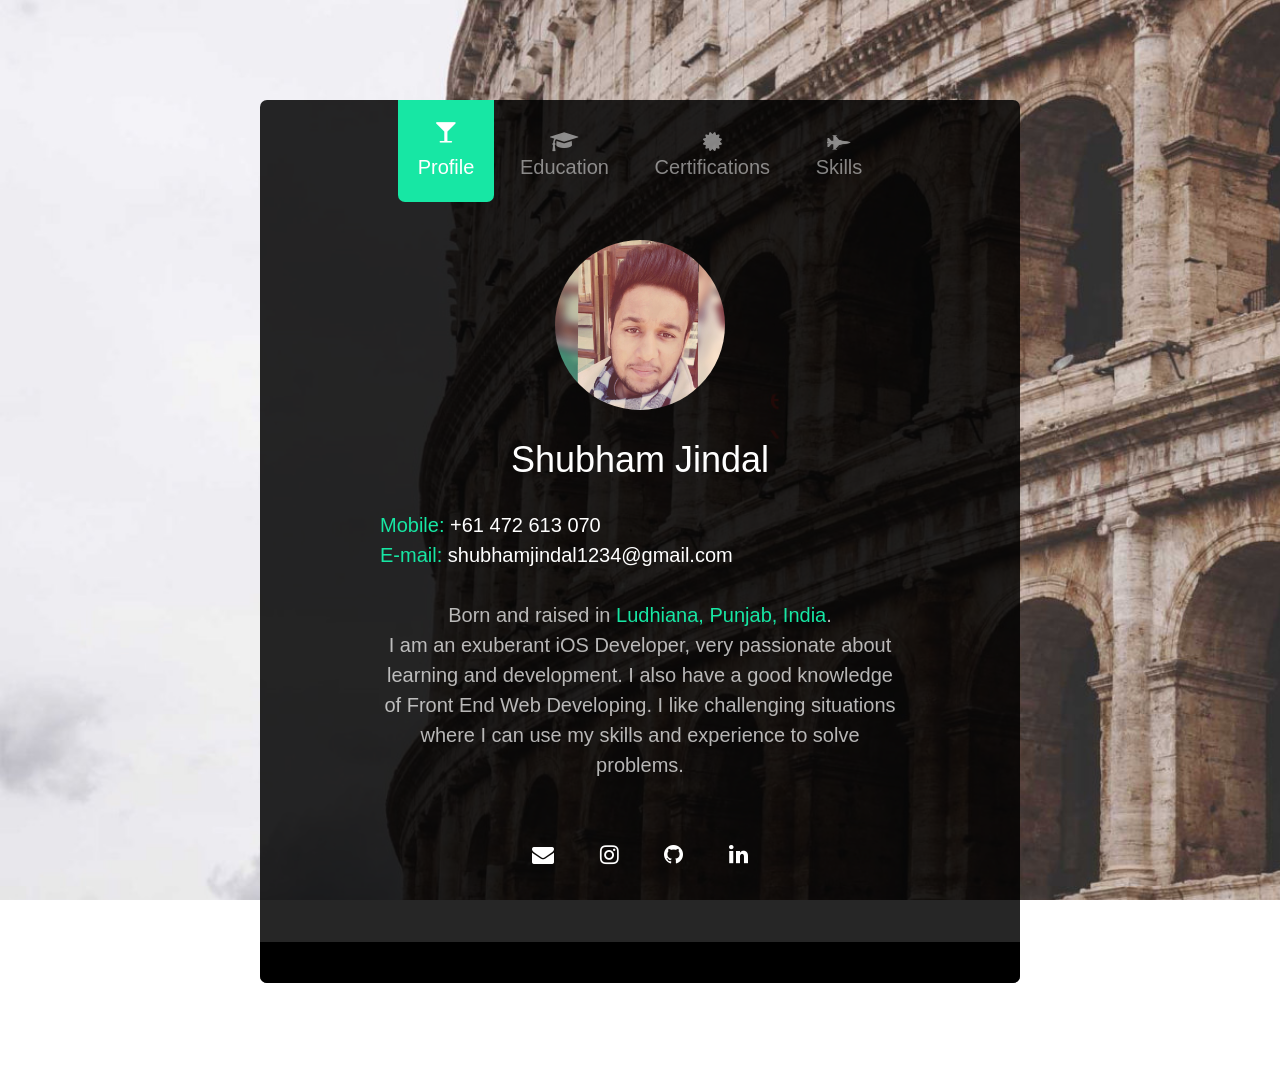
==== commit bfefa57d: "update" ====
--- a/index.html
+++ b/index.html
@@ -80,7 +80,7 @@
                                 <center><img src="images/profile_img.png" alt="Profile Picture" id="imgsiz" class="img-circle img-responsive" height="170" width="170"></center>
 							</figure>
 							<h1>Shubham Jindal</h1>
-                            <p id="con"><span id="clr">Mobile:</span> +91 70090-29945<br><span id="clr">E-mail:</span> shubhamjindal1234@gmail.com</p>
+                            <p id="con"><span id="clr">Mobile:</span> +61 472 613 070<br><span id="clr">E-mail:</span> shubhamjindal1234@gmail.com</p>
 							<p>Born and raised in <span id="clr">Ludhiana, Punjab, India</span>.<br>
                                 I am an exuberant iOS Developer, very passionate about learning and development. I also have a good knowledge of Front End Web Developing. I like challenging situations where I can use my skills and experience to solve problems. </p>
 						</div>
@@ -110,13 +110,24 @@
 					<div class="row">
 						<div class="col-md-12">
 							<br>
-
-							<div class="fh5co-feature">
+                            
+                            <div class="fh5co-feature">
 								<div class="fh5co-icon">
 									<i class="icon-graduation-cap"></i>
 								</div>
 								<div class="fh5co-text">
-                                    <h2 id="siz">2015-2019</h2>
+                                    <h2 id="siz">2018-2019</h2>
+                                    <h2 id="clr">Deakin University</h2>
+									<p id="clrr">Bachelor of Information Technology.</p>
+								</div>
+							</div>
+
+							<div class="fh5co-feature">
+								<div class="fh5co-icon">
+									<i class="icon-graduation-cap"></i>
+								</div>
+								<div class="fh5co-text">
+                                    <h2 id="siz">2015-2018</h2>
                                     <h2 id="clr">Chitkara University</h2>
 									<p id="clrr">Bachelor of Engineering in Computer Science.</p>
 								</div>
@@ -164,7 +175,7 @@
 									
                                     <b><a href="http://shubhamjindal.me/Certificates/pdf/iOS-Developer.pdf" target="_blank">iOS Developer Nanodegree</a></b>
 									<h2>Udacity</h2>
-                                    <p id="siz">April 17, 2017</p>
+                                    <p id="siz">March 28, 2018</p>
                                     <p></p>
 									<!--<p>Far far away, behind the word mountains, far from the countries.</p>-->
 								</div>
@@ -178,7 +189,7 @@
 									
                                     <b><a href="http://shubhamjindal.me/Certificates/pdf/Front-End-Developer.pdf" target="_blank">Front-End Web  Developer Nanodegree</a></b>
 									<h2>Udacity</h2>
-                                    <p id="siz">August 21, 2017</p>
+                                    <p id="siz">September 2, 2017</p>
                                     <p></p>
 									<!--<p>Far far away, behind the word mountains, far from the countries.</p>-->
 								</div>
@@ -202,9 +213,8 @@
 									<i class="icon-map2"></i>
 								</div>
 								<div class="fh5co-text">
-									<b><a href="https://github.com/shubhamjindal30/Neighborhood-Map" target="_blank">Neighborhood Map</a></b>
-									<p id="proj">• A project which displays my recently visited locations marked on google map.<br>
-• Clicking on the location will show the name of the location and the number of likes it has received on foursquare.</p>
+									<b><a href="https://github.com/shubhamjindal30/Tic-Tac-Toe" target="_blank">Tic Tac Toe</a></b>
+									<p id="proj">• An iOS application of the classic tic tac toe game. The game board is 4X4 and there are two modes of play available i.e. single and two player. In single player mode, two difficulty levels are there: easy and hard. The history of games played and the winnings are also shown in the app.</p>
 								</div>
 							</div>
 
